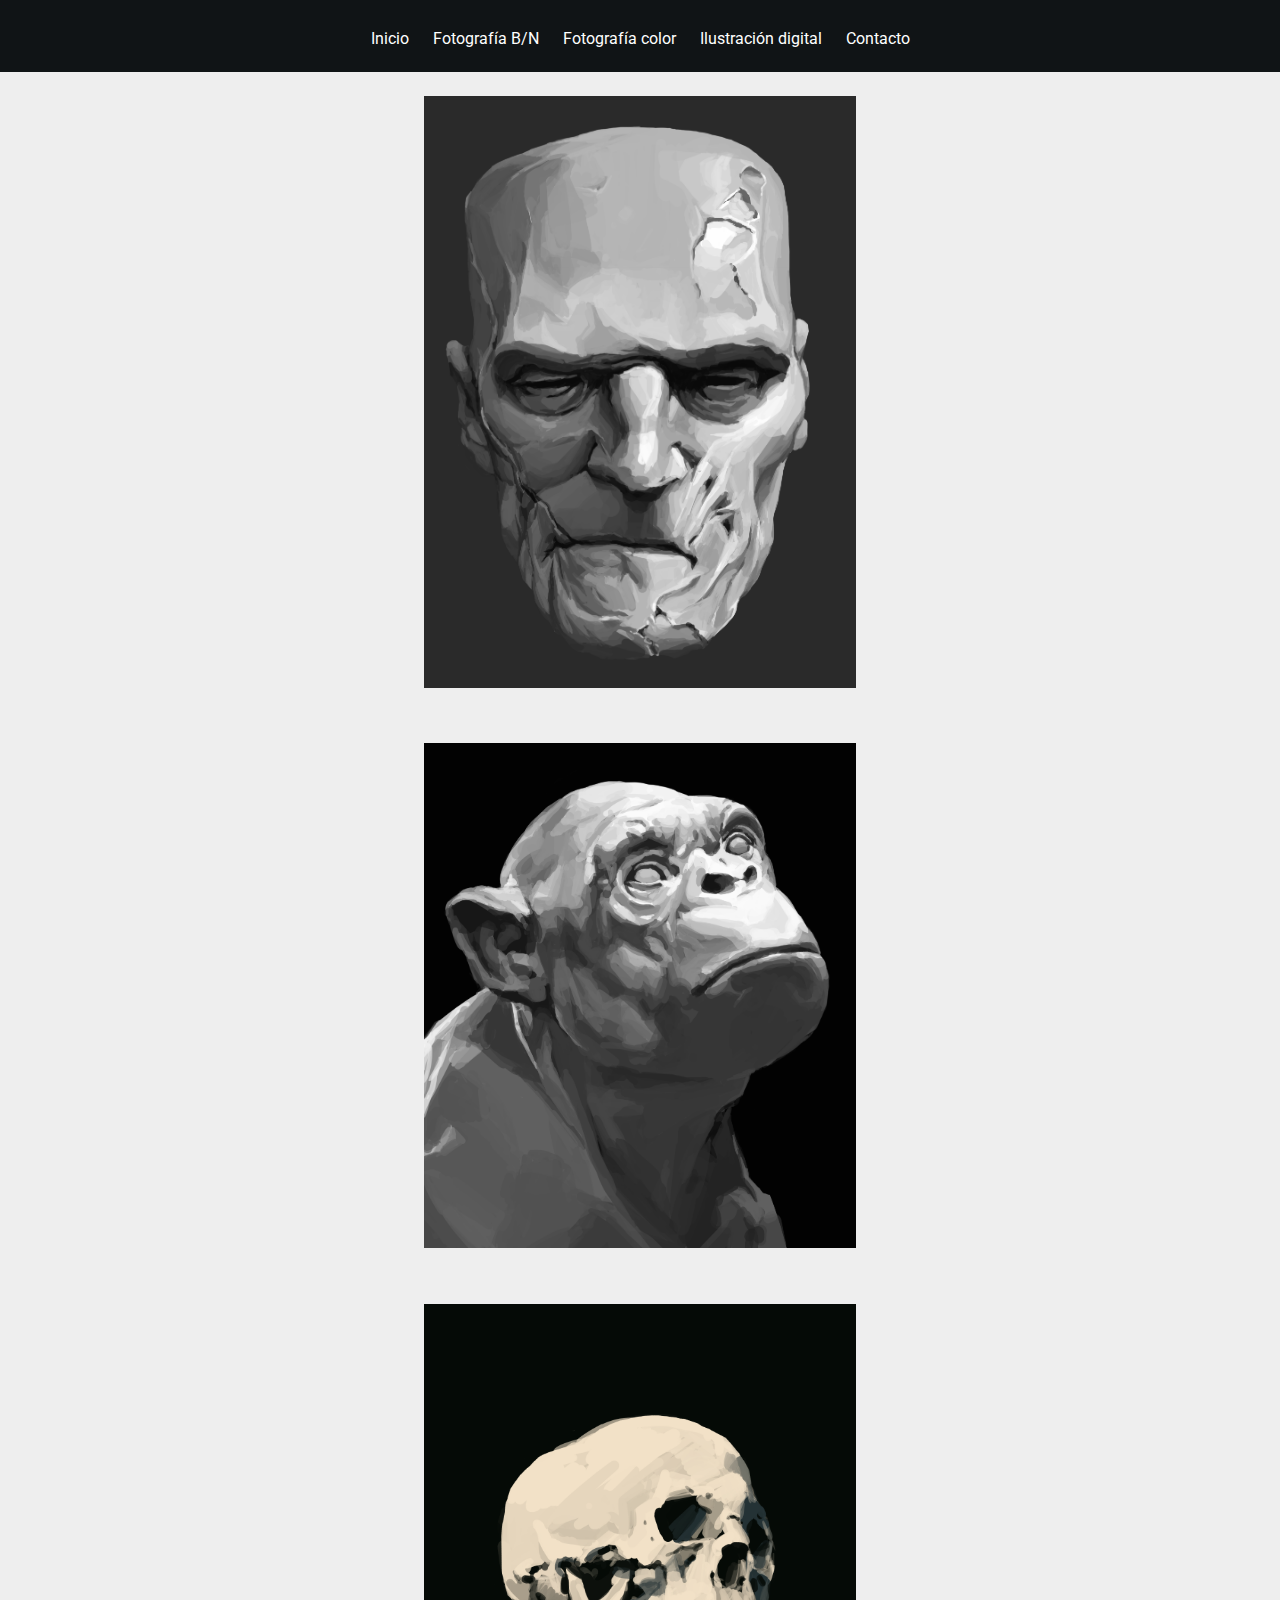
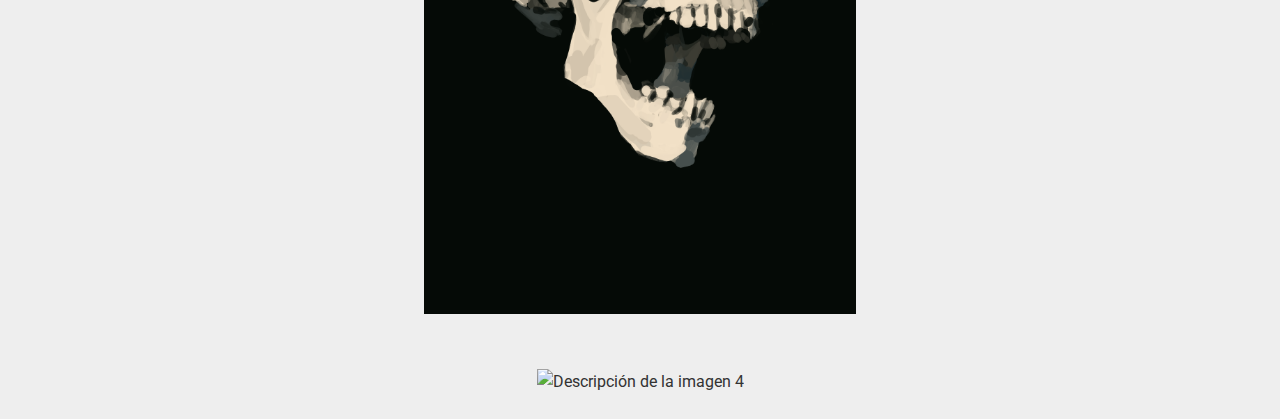
==== Ilustración digital.html @ fe826b43 "web1" ====
<!DOCTYPE html>
<html lang="es">
<head>
    <meta charset="UTF-8">
    <meta name="viewport" content="width=device-width, initial-scale=1.0">
    <title>Proyecto 1</title>
    <link rel="stylesheet" href="styles.css">
</head>
<body>
    <header>
        <nav>
            <ul>
                <li><a href="index.html">Inicio</a></li>
                <li><a href="Fotografía BN.html">Fotografía B/N</a></li>
                <li><a href="Fotografía C.html">Fotografía color</a></li>
                <li><a href="Ilustración digital.html">Ilustración digital</a></li>
                <li><a href="contacto.html">Contacto</a></li>
            </ul>
        </nav>
    </header>
    <main>
        <div class="gallery">
        <div class="image-item">
            <img src="Imagenes/Ilustración1.png" alt="Descripción de la imagen 1"height="35%" width="35%">
        </div>
        <div class="image-item">
            <img src="Imagenes/Ilustración2.png" alt="Descripción de la imagen 2"height="35%" width="35%">        
        </div>
        <div class="image-item">
            <img src="Imagenes/Ilustración3.png" alt="Descripción de la imagen 3"height="35%" width="35%">
        </div>
        <div class="image-item">
            <img src="Imagenes/Ilustración4.JPG" alt="Descripción de la imagen 4"height="35%" width="35%">
        </div>
        </div>
    </main>
</body>
</html>
---- styles.css ----
@import url('https://fonts.googleapis.com/css2?family=Roboto:wght@400;700&display=swap');

body {
    font-family: 'Roboto', sans-serif;
    margin: 0;
    padding: 0;
    line-height: 1.6;
    background-color: #f4f4f4;
    color: #333;
}
a:hover {
    color: #7a98aa
}

header {
    background: #101416;
    color: #ffffff;
    padding: 10px 0;
    text-align: center;
}

nav ul {
    height: 20px;
    list-style: none;
    padding: 0;
}

nav ul li {
    display: inline;
    margin: 0 10px;
}

nav ul li a {
    color: #ffffff;
    text-decoration: none;
}

.logo-container {
    display: flex;
    justify-content: center;
    align-items: center;
    flex-grow: 1;
    min-height: calc(100vh - 120px);
    background-color: #fff;
    margin: 0;
}

.gallery{
    text-align: center;
    object-fit: fill;
    background-color: aquamarine;
}
.image-item {
    padding: 24px;
    border: rgb(141, 0, 0);
    border: 3px;
    background-color: #eeeeee;
}
p{
    padding-left: 14px;
    text-align: left;
}
#CV{
    color: inherit;
}
#instagram{
    color: inherit
}

h3{
    padding: 14px;
}
.full-screen-logo {
    height: 100%;
    width: 100%;
}
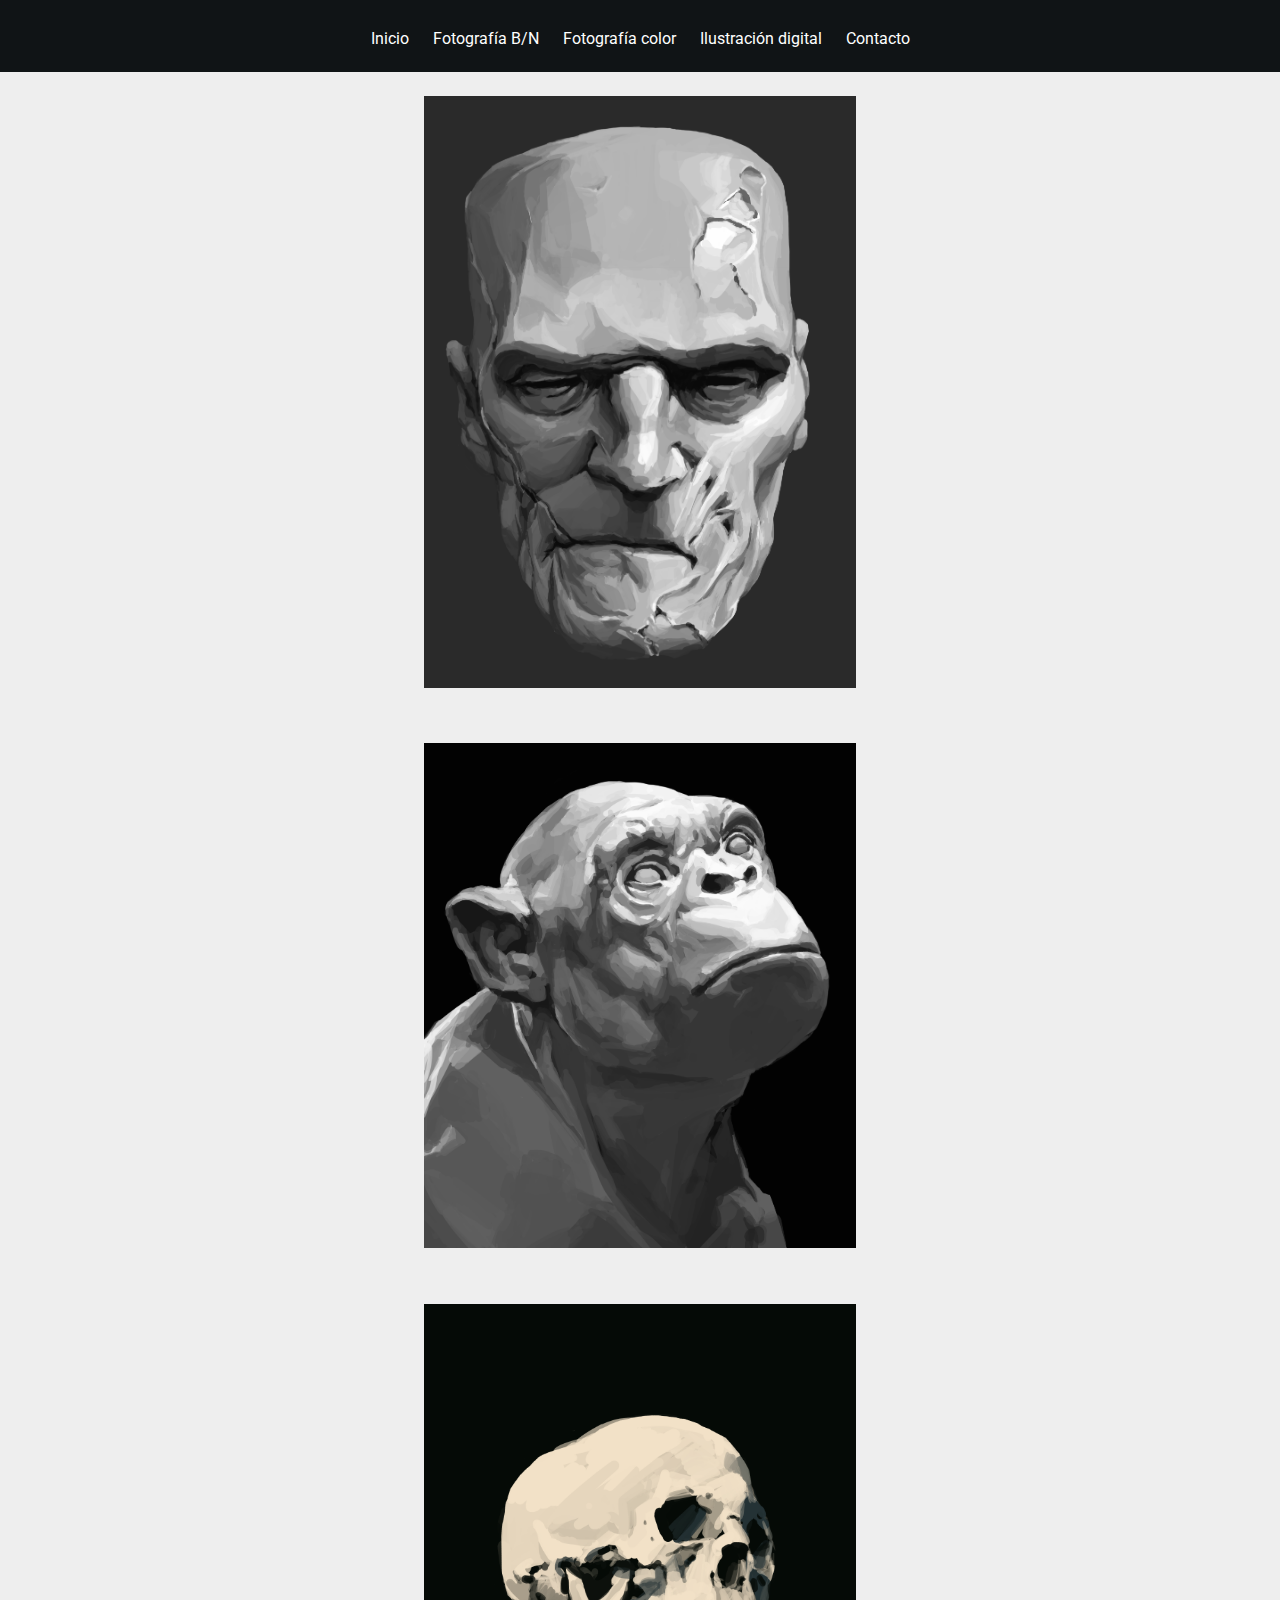
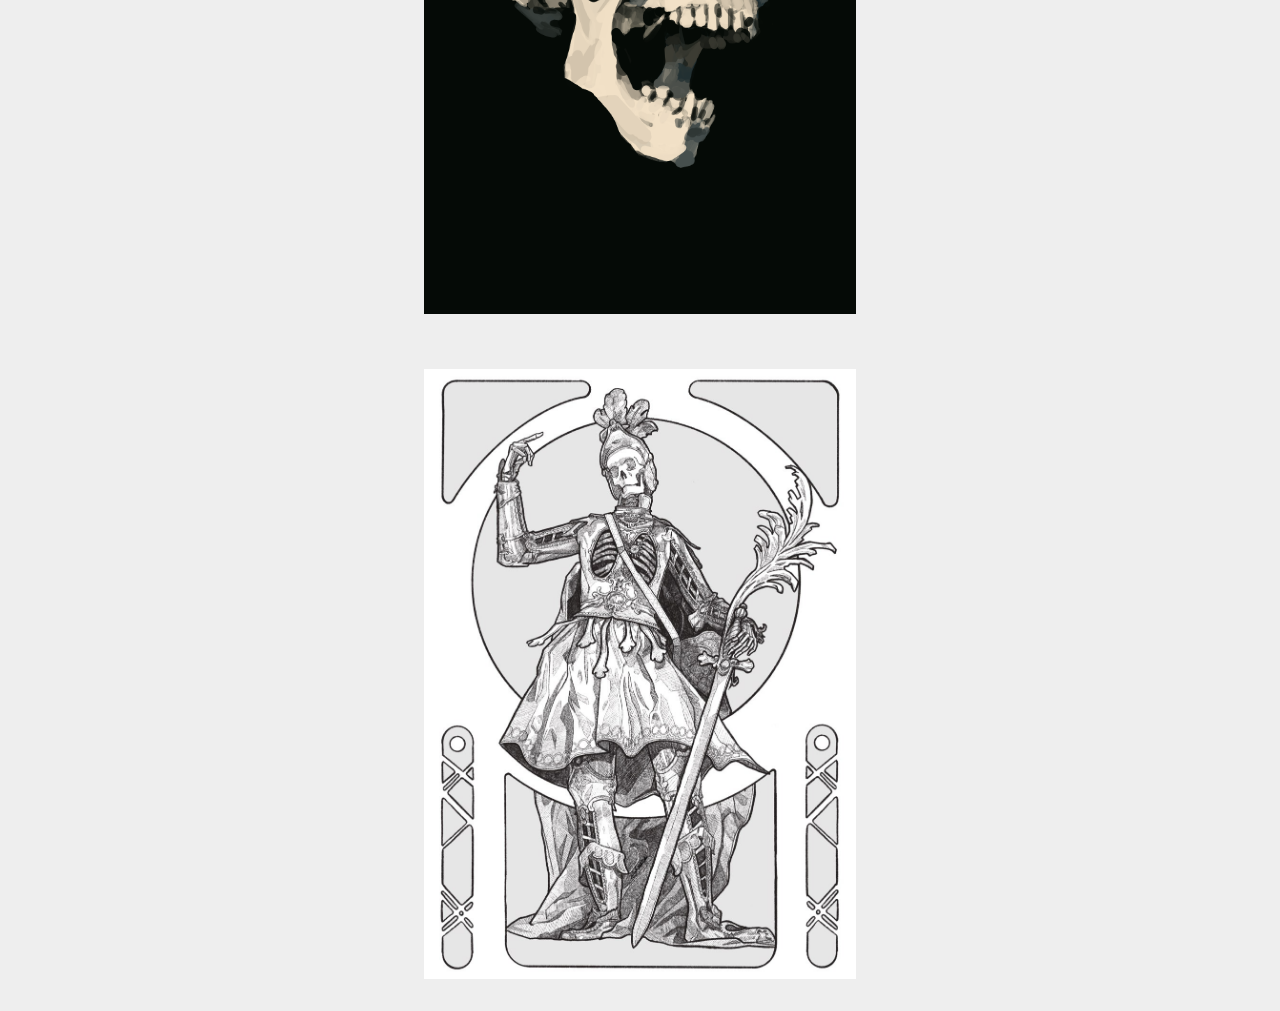
==== commit ded2bef2: "Update Ilustración digital.html" ====
--- a/Ilustración digital.html
+++ b/Ilustración digital.html
@@ -30,7 +30,7 @@
             <img src="Imagenes/Ilustración3.png" alt="Descripción de la imagen 3"height="35%" width="35%">
         </div>
         <div class="image-item">
-            <img src="Imagenes/Ilustración4.JPG" alt="Descripción de la imagen 4"height="35%" width="35%">
+            <img src="Imagenes/Ilustración4.jpg" alt="Descripción de la imagen 4"height="35%" width="35%">
         </div>
         </div>
     </main>
